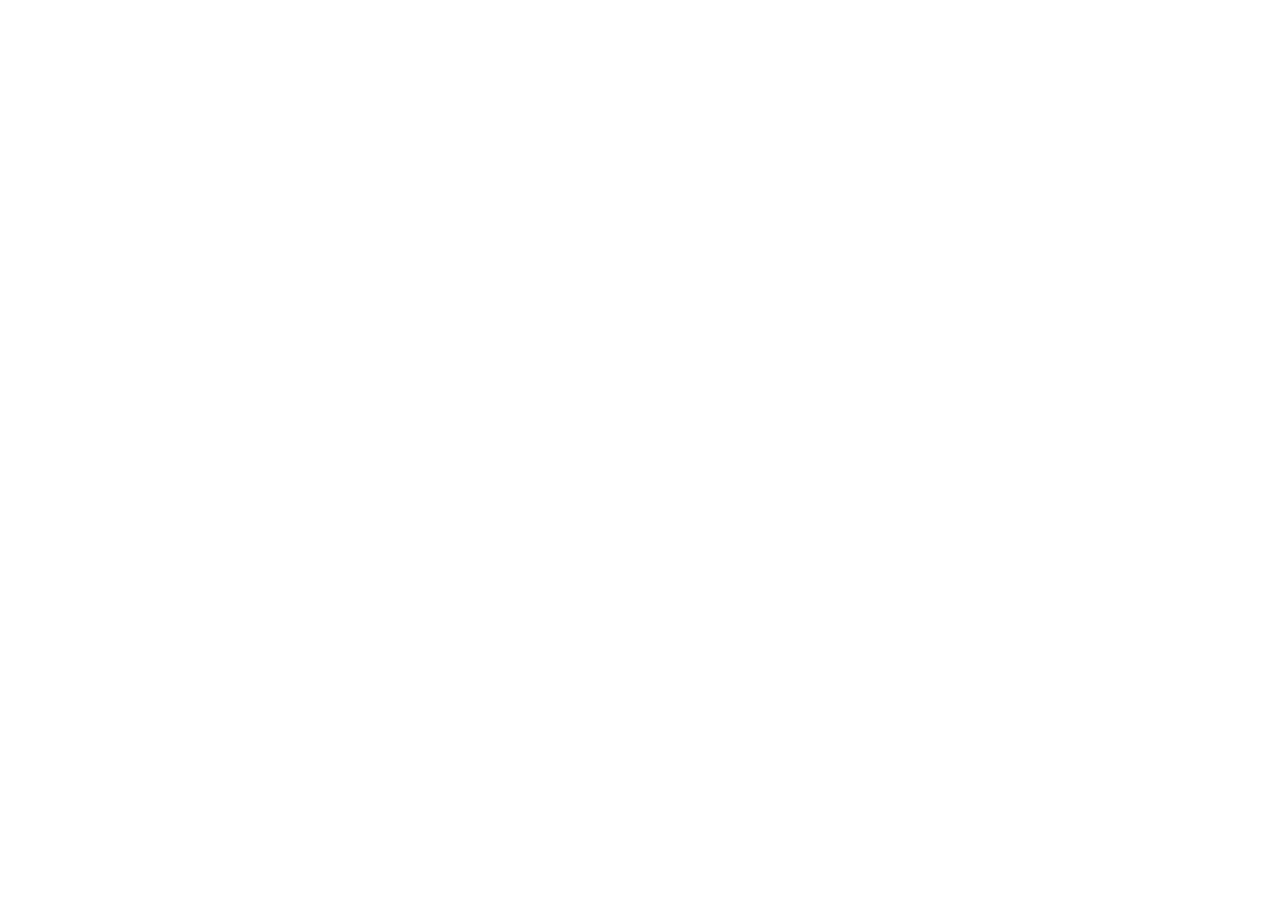
==== ThreePort/index.html @ b60ca123 "Build project for Three.js version of portfolio." ====
<!DOCTYPE html>
<html lang="en">
  <head>
    <meta charset="UTF-8" />
    <link rel="icon" type="image/svg+xml" href="favicon.svg" />
    <meta name="viewport" content="width=device-width, initial-scale=1.0" />
    <title>Vite App</title>
  </head>
  <body>
    <div id="app"></div>
    <script type="module" src="/main.js"></script>
  </body>
</html>
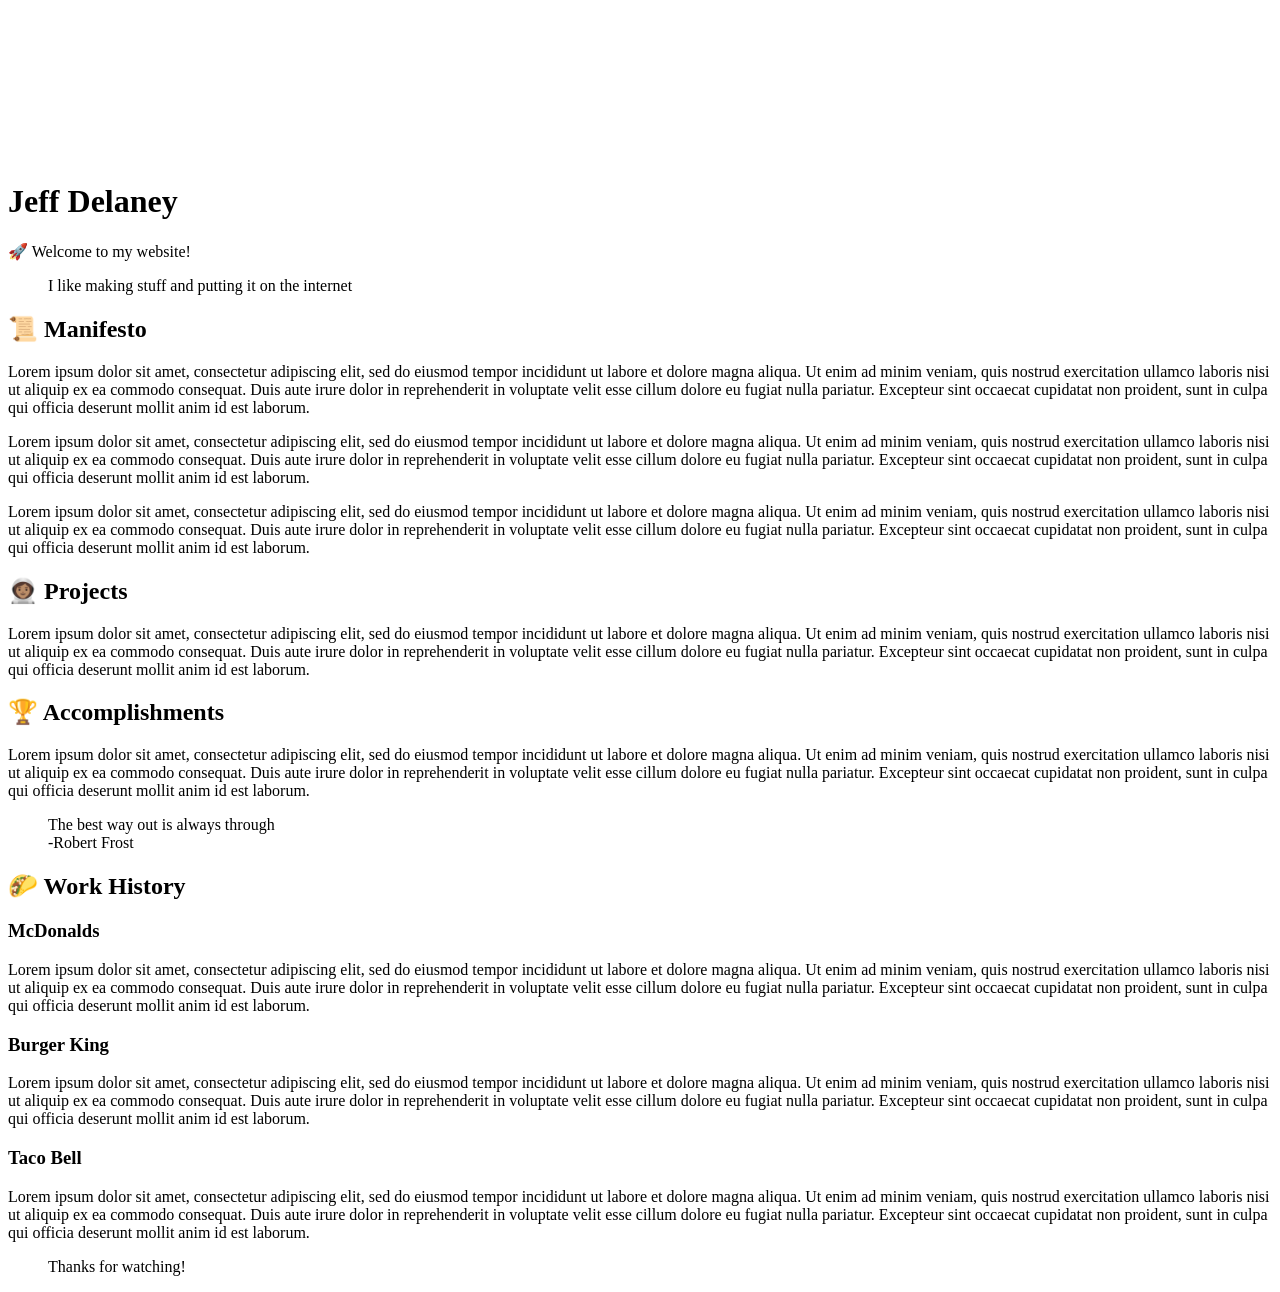
==== commit 08d13aa7: "Add placeholder text for bio." ====
--- a/ThreePort/index.html
+++ b/ThreePort/index.html
@@ -7,7 +7,81 @@
     <title>Vite App</title>
   </head>
   <body>
-    <div id="app"></div>
+    <canvas id="bg"></canvas>
+    <canvas id="bg"></canvas>   
+
+    <main>
+
+      <header>
+        <h1>Jeff Delaney</h1>
+        <p>🚀 Welcome to my website!</p>
+      </header>
+
+
+      <blockquote>
+        <p>I like making stuff and putting it on the internet</p>
+      </blockquote>
+
+      <section>
+        <h2>📜 Manifesto</h2>
+        <p>
+          Lorem ipsum dolor sit amet, consectetur adipiscing elit, sed do eiusmod tempor incididunt ut labore et dolore magna aliqua. Ut enim ad minim veniam, quis nostrud exercitation ullamco laboris nisi ut aliquip ex ea commodo consequat. Duis aute irure dolor in reprehenderit in voluptate velit esse cillum dolore eu fugiat nulla pariatur. Excepteur sint occaecat cupidatat non proident, sunt in culpa qui officia deserunt mollit anim id est laborum.
+        </p>
+
+        <p>
+          Lorem ipsum dolor sit amet, consectetur adipiscing elit, sed do eiusmod tempor incididunt ut labore et dolore magna aliqua. Ut enim ad minim veniam, quis nostrud exercitation ullamco laboris nisi ut aliquip ex ea commodo consequat. Duis aute irure dolor in reprehenderit in voluptate velit esse cillum dolore eu fugiat nulla pariatur. Excepteur sint occaecat cupidatat non proident, sunt in culpa qui officia deserunt mollit anim id est laborum.
+        </p>
+
+        <p>
+          Lorem ipsum dolor sit amet, consectetur adipiscing elit, sed do eiusmod tempor incididunt ut labore et dolore magna aliqua. Ut enim ad minim veniam, quis nostrud exercitation ullamco laboris nisi ut aliquip ex ea commodo consequat. Duis aute irure dolor in reprehenderit in voluptate velit esse cillum dolore eu fugiat nulla pariatur. Excepteur sint occaecat cupidatat non proident, sunt in culpa qui officia deserunt mollit anim id est laborum.
+        </p>
+
+      </section>
+
+      <section class="light">
+        <h2>👩🏽‍🚀 Projects</h2>
+
+        <p>
+          Lorem ipsum dolor sit amet, consectetur adipiscing elit, sed do eiusmod tempor incididunt ut labore et dolore magna aliqua. Ut enim ad minim veniam, quis nostrud exercitation ullamco laboris nisi ut aliquip ex ea commodo consequat. Duis aute irure dolor in reprehenderit in voluptate velit esse cillum dolore eu fugiat nulla pariatur. Excepteur sint occaecat cupidatat non proident, sunt in culpa qui officia deserunt mollit anim id est laborum.
+        </p>
+
+        <h2>🏆 Accomplishments</h2>
+
+        <p>
+          Lorem ipsum dolor sit amet, consectetur adipiscing elit, sed do eiusmod tempor incididunt ut labore et dolore magna aliqua. Ut enim ad minim veniam, quis nostrud exercitation ullamco laboris nisi ut aliquip ex ea commodo consequat. Duis aute irure dolor in reprehenderit in voluptate velit esse cillum dolore eu fugiat nulla pariatur. Excepteur sint occaecat cupidatat non proident, sunt in culpa qui officia deserunt mollit anim id est laborum.
+        </p>
+
+      </section>
+
+      <blockquote>
+        <p>The best way out is always through <br>-Robert Frost</p>
+      </blockquote>
+
+      <section class="left">
+        <h2>🌮 Work History</h2>
+
+        <h3>McDonalds</h3>
+        <p>
+          Lorem ipsum dolor sit amet, consectetur adipiscing elit, sed do eiusmod tempor incididunt ut labore et dolore magna aliqua. Ut enim ad minim veniam, quis nostrud exercitation ullamco laboris nisi ut aliquip ex ea commodo consequat. Duis aute irure dolor in reprehenderit in voluptate velit esse cillum dolore eu fugiat nulla pariatur. Excepteur sint occaecat cupidatat non proident, sunt in culpa qui officia deserunt mollit anim id est laborum.
+        </p>
+        <h3>Burger King</h3>
+        <p>
+          Lorem ipsum dolor sit amet, consectetur adipiscing elit, sed do eiusmod tempor incididunt ut labore et dolore magna aliqua. Ut enim ad minim veniam, quis nostrud exercitation ullamco laboris nisi ut aliquip ex ea commodo consequat. Duis aute irure dolor in reprehenderit in voluptate velit esse cillum dolore eu fugiat nulla pariatur. Excepteur sint occaecat cupidatat non proident, sunt in culpa qui officia deserunt mollit anim id est laborum.
+        </p>
+        <h3>Taco Bell</h3>
+        <p>
+          Lorem ipsum dolor sit amet, consectetur adipiscing elit, sed do eiusmod tempor incididunt ut labore et dolore magna aliqua. Ut enim ad minim veniam, quis nostrud exercitation ullamco laboris nisi ut aliquip ex ea commodo consequat. Duis aute irure dolor in reprehenderit in voluptate velit esse cillum dolore eu fugiat nulla pariatur. Excepteur sint occaecat cupidatat non proident, sunt in culpa qui officia deserunt mollit anim id est laborum.
+        </p>
+
+      </section>
+
+      <blockquote>
+        <p>Thanks for watching!</p>
+      </blockquote>
+
+
+    </main>
+    
     <script type="module" src="/main.js"></script>
   </body>
 </html>
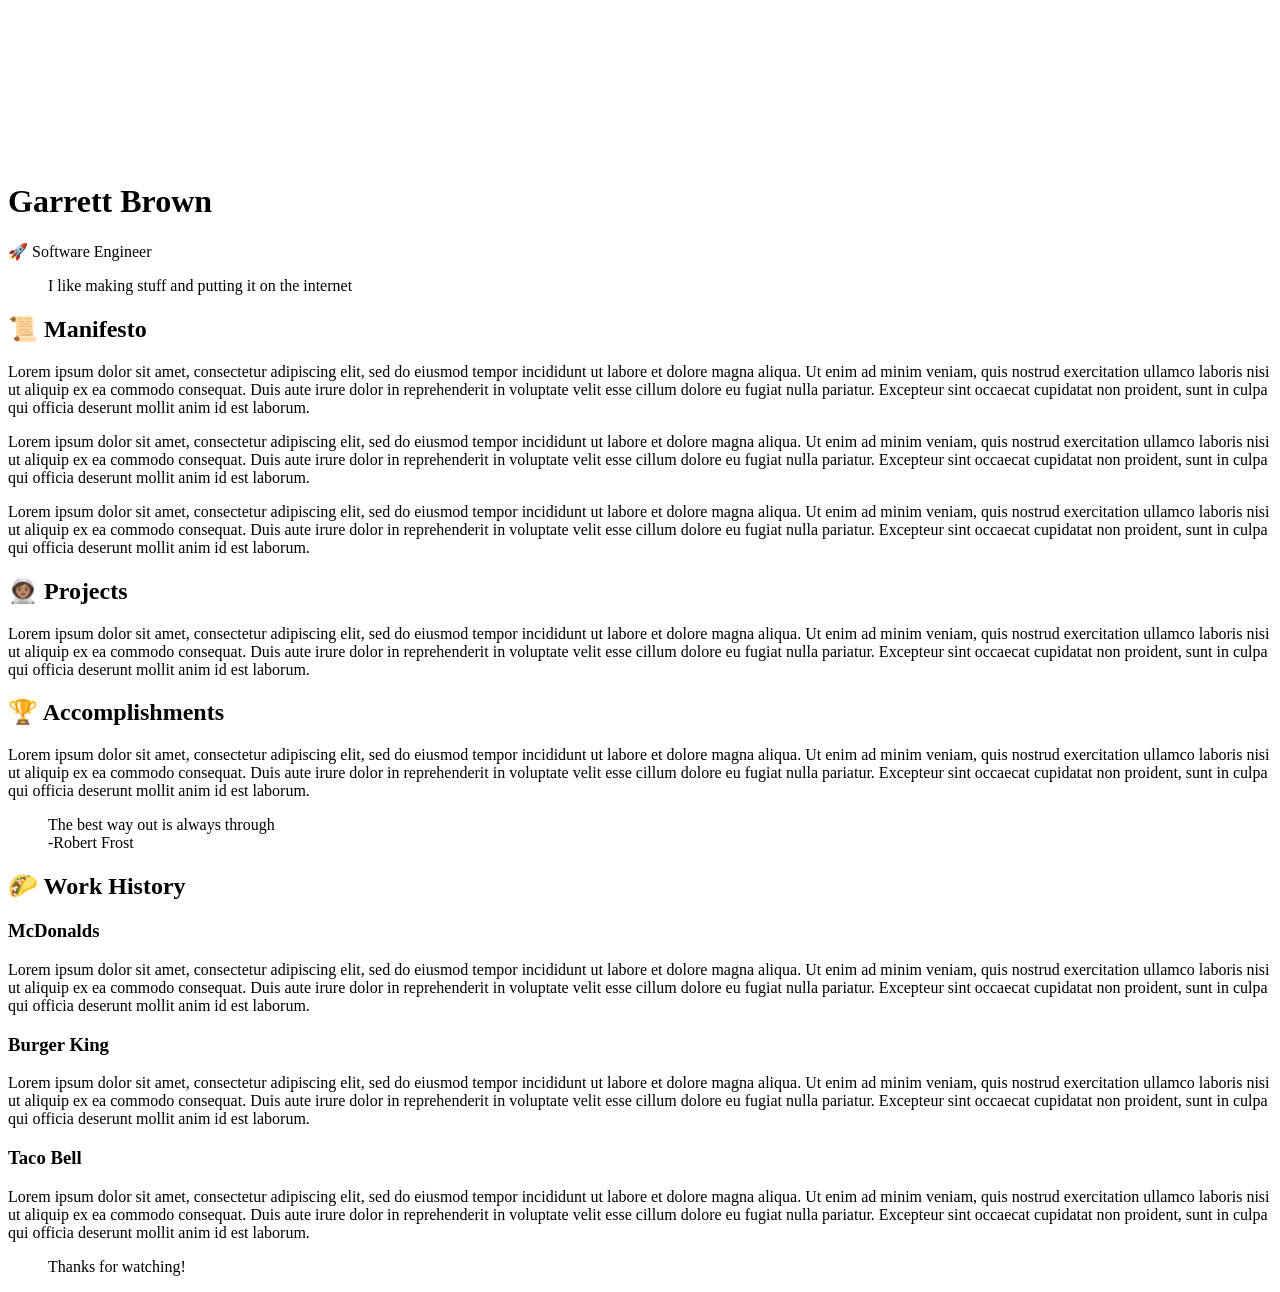
==== commit 40cb7adf: "Change header text." ====
--- a/ThreePort/index.html
+++ b/ThreePort/index.html
@@ -13,8 +13,8 @@
     <main>
 
       <header>
-        <h1>Jeff Delaney</h1>
-        <p>🚀 Welcome to my website!</p>
+        <h1>Garrett Brown</h1>
+        <p>🚀 Software Engineer</p>
       </header>
 
 
@@ -81,7 +81,7 @@
 
 
     </main>
-    
+
     <script type="module" src="/main.js"></script>
   </body>
 </html>
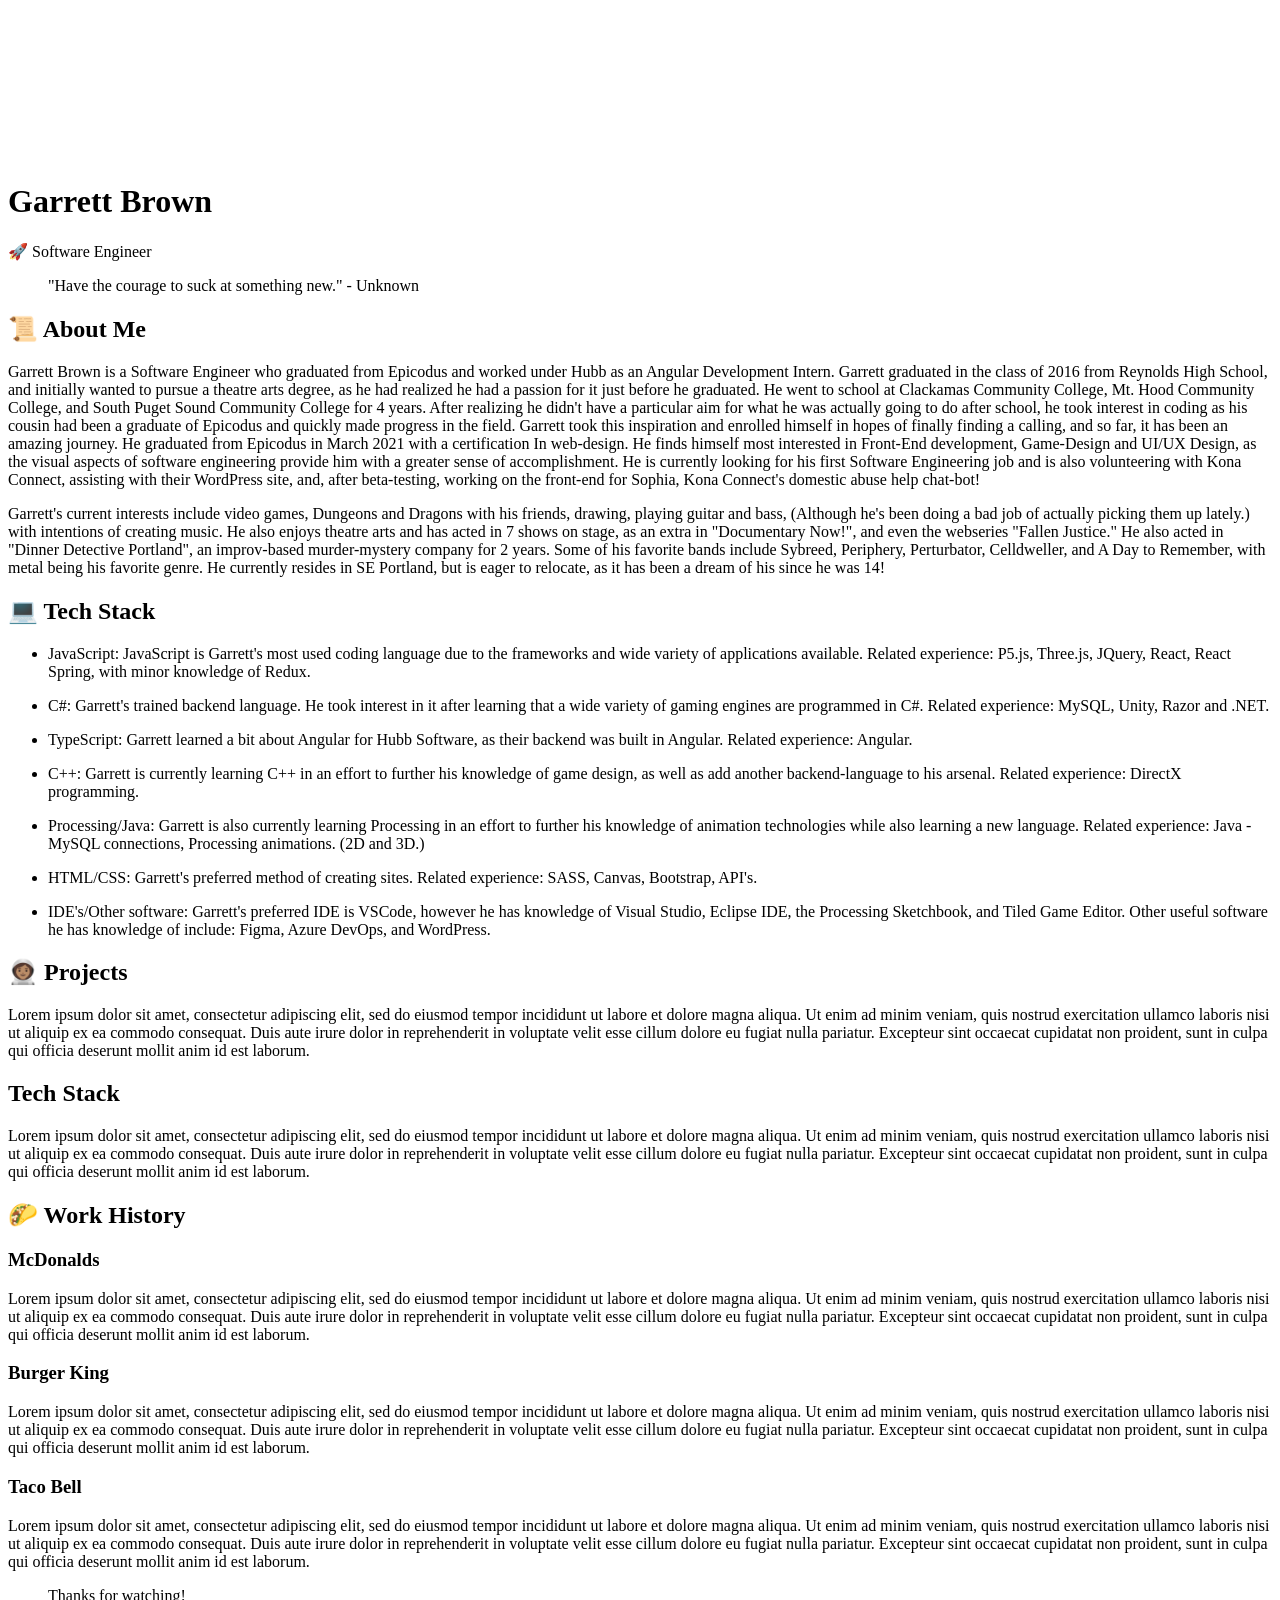
==== commit 31d4a7a5: "Change Torus color, remove x rotation to prevent clipping, add about me and tech stack." ====
--- a/ThreePort/index.html
+++ b/ThreePort/index.html
@@ -19,23 +19,54 @@
 
 
       <blockquote>
-        <p>I like making stuff and putting it on the internet</p>
+        <p>"Have the courage to suck at something new." - Unknown</p>
       </blockquote>
 
       <section>
-        <h2>📜 Manifesto</h2>
-        <p>
-          Lorem ipsum dolor sit amet, consectetur adipiscing elit, sed do eiusmod tempor incididunt ut labore et dolore magna aliqua. Ut enim ad minim veniam, quis nostrud exercitation ullamco laboris nisi ut aliquip ex ea commodo consequat. Duis aute irure dolor in reprehenderit in voluptate velit esse cillum dolore eu fugiat nulla pariatur. Excepteur sint occaecat cupidatat non proident, sunt in culpa qui officia deserunt mollit anim id est laborum.
-        </p>
+        <h2>📜 About Me</h2>
+        <p>Garrett Brown is a Software Engineer who graduated from Epicodus and worked under Hubb as an Angular Development Intern. Garrett graduated in the class of 2016 from Reynolds High School, and initially wanted to pursue a theatre arts degree, 
+          as he had realized he had a passion for it just before he graduated. He went to school at Clackamas Community College, Mt. Hood Community College, and
+          South Puget Sound Community College for 4 years. After realizing he didn't have a particular aim for what he was
+          actually going to do after school, he took interest in coding as his cousin had been a graduate of Epicodus and
+          quickly made progress in the field. Garrett took this inspiration and enrolled himself in hopes of finally finding
+          a calling, and so far, it has been an amazing journey. He graduated from Epicodus in March 2021 with a certification
+          In web-design. He finds himself most interested in Front-End development, Game-Design and UI/UX Design, as the visual 
+          aspects of software engineering provide him with a greater sense of accomplishment. He is currently looking for his first Software Engineering job and is also volunteering with Kona Connect, assisting with their WordPress site, and, after beta-testing, working on the front-end for Sophia, Kona Connect's domestic abuse help chat-bot!
+          </p>
+        <p>Garrett's current interests include video games, Dungeons and Dragons with his friends, drawing, playing guitar
+          and bass, (Although he's been doing a bad job of actually picking them up lately.) with intentions of creating
+          music. He also enjoys theatre arts and has acted in 7 shows on stage, as an extra in "Documentary Now!", and even
+          the webseries "Fallen Justice." He also acted in "Dinner Detective Portland", an improv-based murder-mystery
+          company for 2 years. Some of his favorite bands include Sybreed, Periphery, Perturbator, Celldweller, and A Day to
+          Remember, with metal being his favorite genre. He currently resides in SE Portland, but is eager to relocate, as it has been a dream of his since he was 14! </p>
 
-        <p>
-          Lorem ipsum dolor sit amet, consectetur adipiscing elit, sed do eiusmod tempor incididunt ut labore et dolore magna aliqua. Ut enim ad minim veniam, quis nostrud exercitation ullamco laboris nisi ut aliquip ex ea commodo consequat. Duis aute irure dolor in reprehenderit in voluptate velit esse cillum dolore eu fugiat nulla pariatur. Excepteur sint occaecat cupidatat non proident, sunt in culpa qui officia deserunt mollit anim id est laborum.
-        </p>
+      </section>
 
-        <p>
-          Lorem ipsum dolor sit amet, consectetur adipiscing elit, sed do eiusmod tempor incididunt ut labore et dolore magna aliqua. Ut enim ad minim veniam, quis nostrud exercitation ullamco laboris nisi ut aliquip ex ea commodo consequat. Duis aute irure dolor in reprehenderit in voluptate velit esse cillum dolore eu fugiat nulla pariatur. Excepteur sint occaecat cupidatat non proident, sunt in culpa qui officia deserunt mollit anim id est laborum.
-        </p>
-
+      <section>
+        <h2>💻 Tech Stack</h2>
+        <ul>
+          <li>
+            <p><span class="highlight">JavaScript:</span> JavaScript is Garrett's most used coding language due to the frameworks and wide variety of applications available. Related experience: P5.js, Three.js, JQuery, React, React Spring, with minor knowledge of Redux.</p>
+          </li>
+          <li>
+            <p><span class="highlight">C#:</span> Garrett's trained backend language. He took interest in it after learning that a wide variety of gaming engines are programmed in C#. Related experience: MySQL, Unity, Razor and .NET.</p>
+          </li>
+          <li>
+            <p><span class="highlight">TypeScript:</span> Garrett learned a bit about Angular for Hubb Software, as their backend was built in Angular. Related experience: Angular.</p>
+          </li>
+          <li>
+            <p><span class="highlight">C++:</span> Garrett is currently learning C++ in an effort to further his knowledge of game design, as well as add another backend-language to his arsenal. Related experience: DirectX programming.</p>
+          </li>
+          <li>
+            <p><span class="highlight">Processing/Java:</span> Garrett is also currently learning Processing in an effort to further his knowledge of animation technologies while also learning a new language. Related experience: Java - MySQL connections, Processing animations. (2D and 3D.)</p>
+          </li>
+          <li>
+            <p><span class="highlight">HTML/CSS:</span> Garrett's preferred method of creating sites. Related experience: SASS, Canvas, Bootstrap, API's.</p>
+          </li>
+          <li>
+            <p><span class="highlight">IDE's/Other software:</span> Garrett's preferred IDE is VSCode, however he has knowledge of Visual Studio, Eclipse IDE, the Processing Sketchbook, and Tiled Game Editor. Other useful software he has knowledge of include: Figma, Azure DevOps, and WordPress.</p>
+          </li>
+        </ul>
       </section>
 
       <section class="light">
@@ -45,17 +76,13 @@
           Lorem ipsum dolor sit amet, consectetur adipiscing elit, sed do eiusmod tempor incididunt ut labore et dolore magna aliqua. Ut enim ad minim veniam, quis nostrud exercitation ullamco laboris nisi ut aliquip ex ea commodo consequat. Duis aute irure dolor in reprehenderit in voluptate velit esse cillum dolore eu fugiat nulla pariatur. Excepteur sint occaecat cupidatat non proident, sunt in culpa qui officia deserunt mollit anim id est laborum.
         </p>
 
-        <h2>🏆 Accomplishments</h2>
+        <h2>Tech Stack</h2>
 
         <p>
           Lorem ipsum dolor sit amet, consectetur adipiscing elit, sed do eiusmod tempor incididunt ut labore et dolore magna aliqua. Ut enim ad minim veniam, quis nostrud exercitation ullamco laboris nisi ut aliquip ex ea commodo consequat. Duis aute irure dolor in reprehenderit in voluptate velit esse cillum dolore eu fugiat nulla pariatur. Excepteur sint occaecat cupidatat non proident, sunt in culpa qui officia deserunt mollit anim id est laborum.
         </p>
 
       </section>
-
-      <blockquote>
-        <p>The best way out is always through <br>-Robert Frost</p>
-      </blockquote>
 
       <section class="left">
         <h2>🌮 Work History</h2>
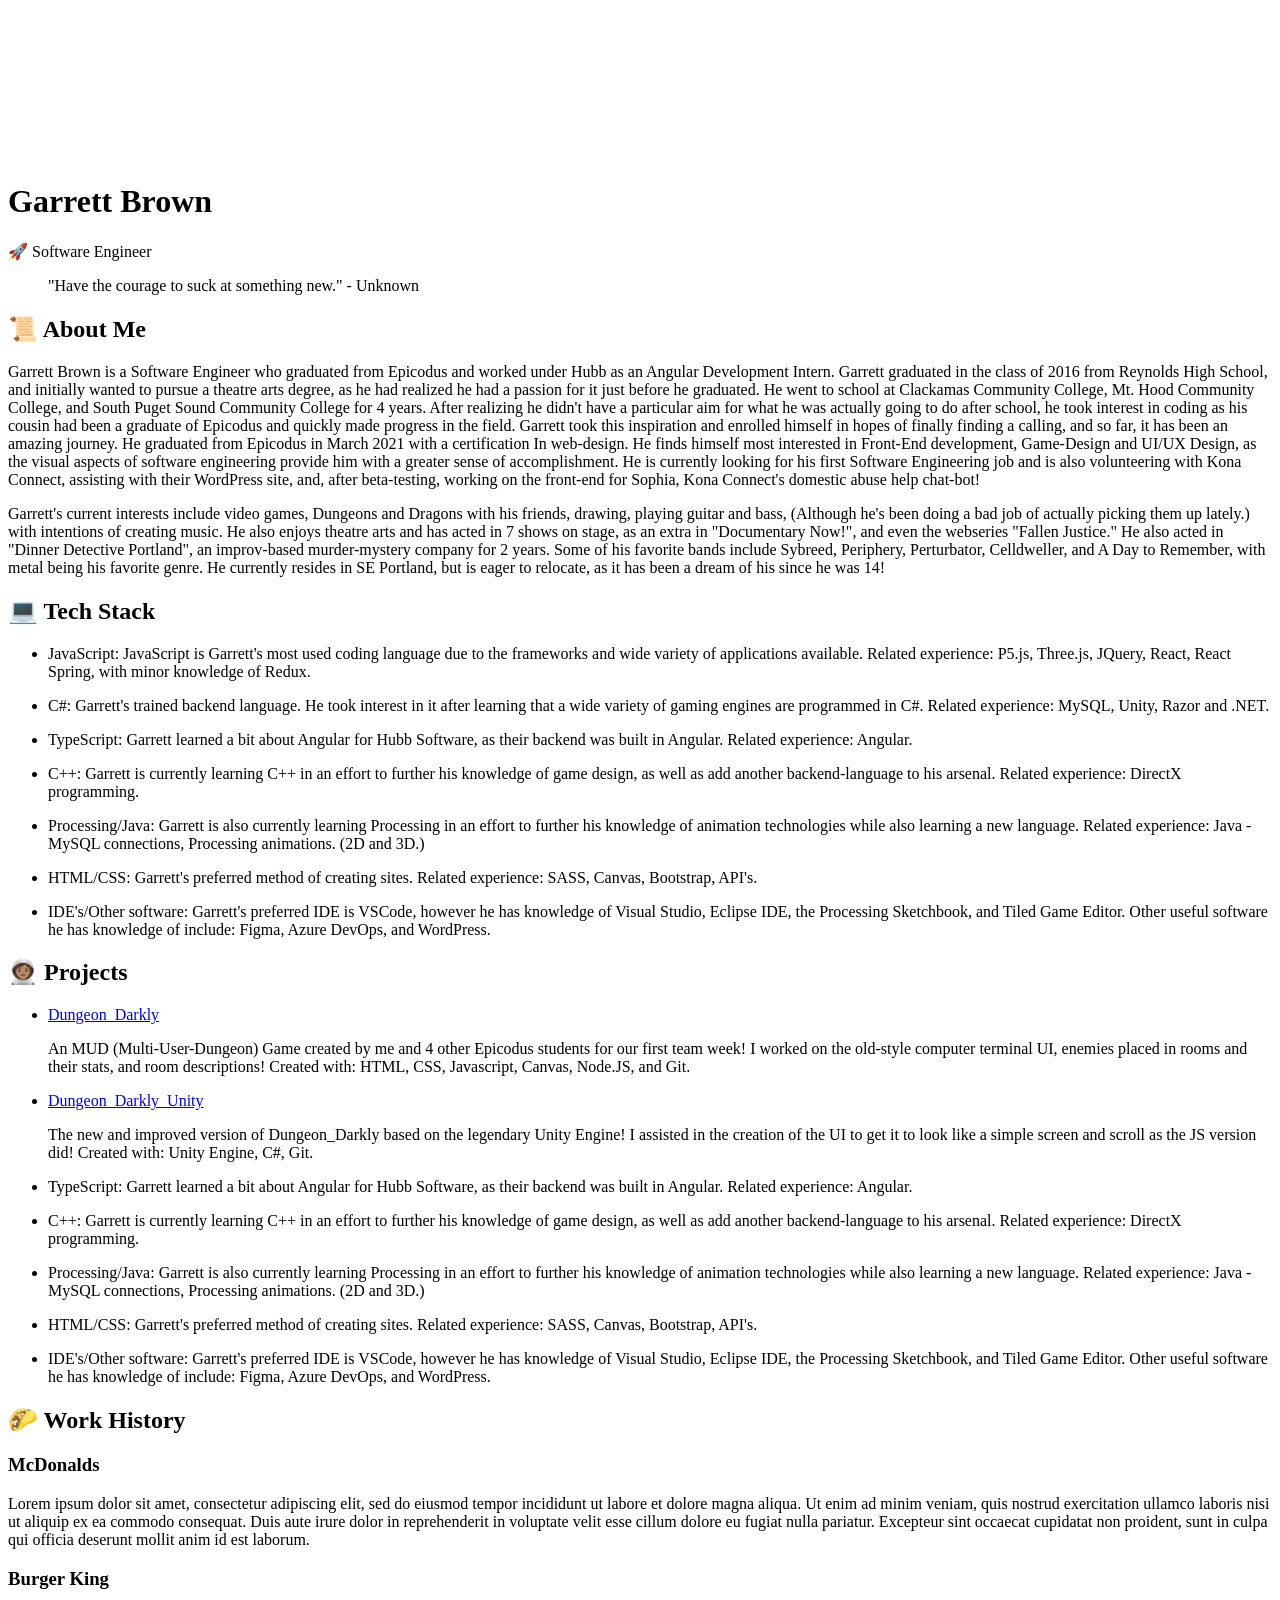
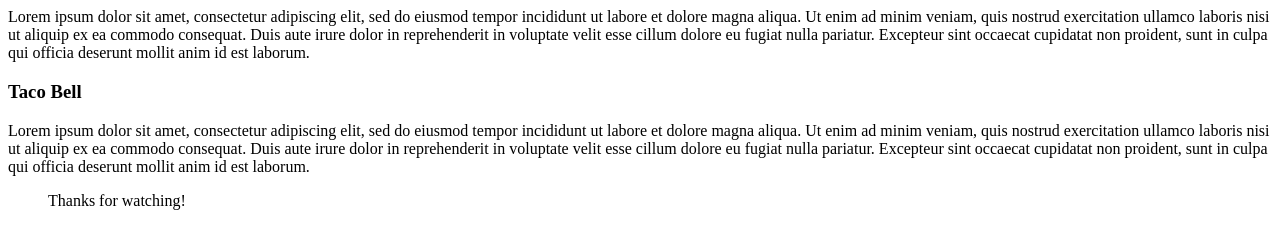
==== commit cd856851: "Add tech stack, start adding projects." ====
--- a/ThreePort/index.html
+++ b/ThreePort/index.html
@@ -71,16 +71,34 @@
 
       <section class="light">
         <h2>👩🏽‍🚀 Projects</h2>
-
-        <p>
-          Lorem ipsum dolor sit amet, consectetur adipiscing elit, sed do eiusmod tempor incididunt ut labore et dolore magna aliqua. Ut enim ad minim veniam, quis nostrud exercitation ullamco laboris nisi ut aliquip ex ea commodo consequat. Duis aute irure dolor in reprehenderit in voluptate velit esse cillum dolore eu fugiat nulla pariatur. Excepteur sint occaecat cupidatat non proident, sunt in culpa qui officia deserunt mollit anim id est laborum.
+        <ul>
+          <li><a href="https://github.com/GarrettBrown-dev/Dungeon_Darkly">Dungeon_Darkly</a>
+              <p>An MUD (Multi-User-Dungeon) Game created by me and 4 other Epicodus students for our first team week! I
+                worked on the old-style computer terminal UI, enemies placed in rooms and their stats, and room descriptions!
+                Created with: <span class="highlight">HTML, CSS, Javascript, Canvas, Node.JS, and Git.</span></p>
+          </li>
+          <li><a href="https://github.com/GarrettBrown-dev/Dungeon_Darkly_Unity">Dungeon_Darkly_Unity</a>
+              <p>The new and improved version of Dungeon_Darkly based on the legendary Unity Engine! I assisted in the
+              creation of the UI to get it to look like a simple screen and scroll as the JS version did! Created with:
+              <span class="highlight">Unity Engine, C#, Git.</span>
         </p>
-
-        <h2>Tech Stack</h2>
-
-        <p>
-          Lorem ipsum dolor sit amet, consectetur adipiscing elit, sed do eiusmod tempor incididunt ut labore et dolore magna aliqua. Ut enim ad minim veniam, quis nostrud exercitation ullamco laboris nisi ut aliquip ex ea commodo consequat. Duis aute irure dolor in reprehenderit in voluptate velit esse cillum dolore eu fugiat nulla pariatur. Excepteur sint occaecat cupidatat non proident, sunt in culpa qui officia deserunt mollit anim id est laborum.
-        </p>
+          </li>
+          <li>
+            <p><span class="highlight">TypeScript:</span> Garrett learned a bit about Angular for Hubb Software, as their backend was built in Angular. Related experience: Angular.</p>
+          </li>
+          <li>
+            <p><span class="highlight">C++:</span> Garrett is currently learning C++ in an effort to further his knowledge of game design, as well as add another backend-language to his arsenal. Related experience: DirectX programming.</p>
+          </li>
+          <li>
+            <p><span class="highlight">Processing/Java:</span> Garrett is also currently learning Processing in an effort to further his knowledge of animation technologies while also learning a new language. Related experience: Java - MySQL connections, Processing animations. (2D and 3D.)</p>
+          </li>
+          <li>
+            <p><span class="highlight">HTML/CSS:</span> Garrett's preferred method of creating sites. Related experience: SASS, Canvas, Bootstrap, API's.</p>
+          </li>
+          <li>
+            <p><span class="highlight">IDE's/Other software:</span> Garrett's preferred IDE is VSCode, however he has knowledge of Visual Studio, Eclipse IDE, the Processing Sketchbook, and Tiled Game Editor. Other useful software he has knowledge of include: Figma, Azure DevOps, and WordPress.</p>
+          </li>
+        </ul>
 
       </section>
 
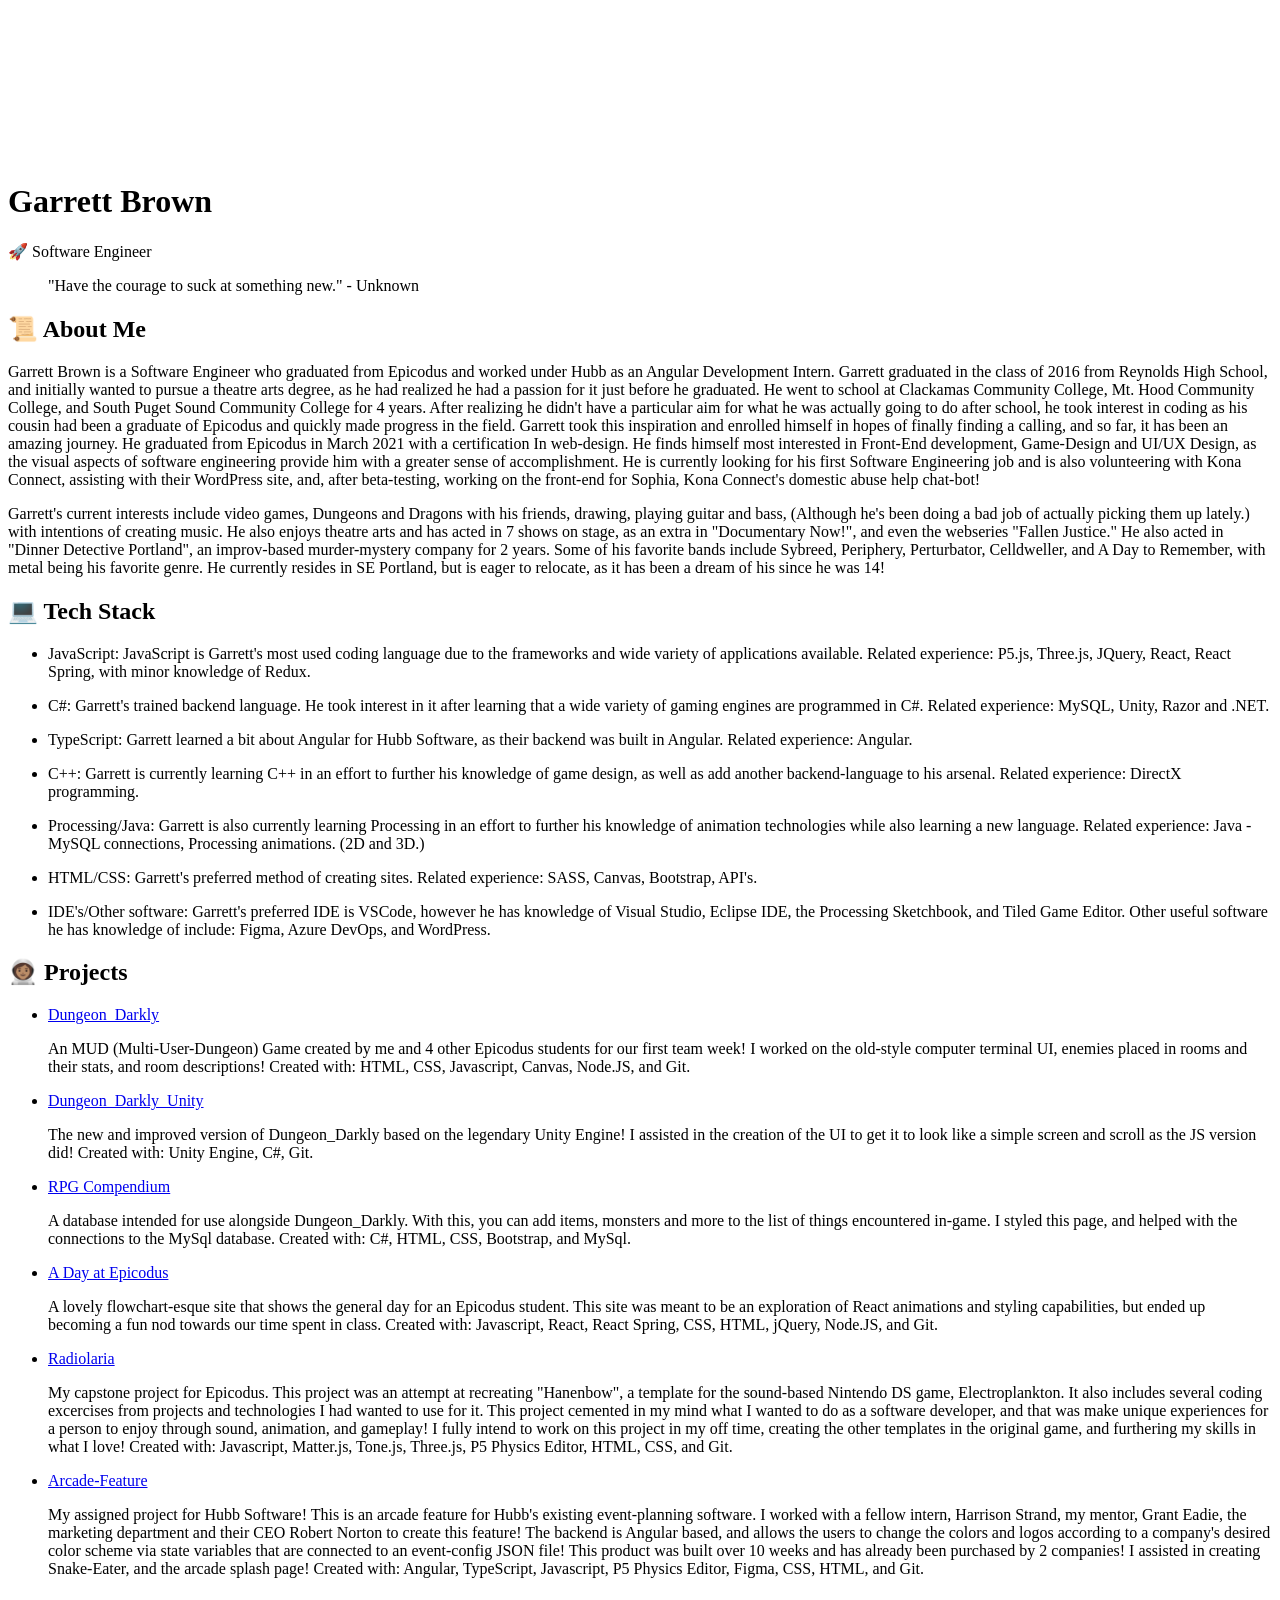
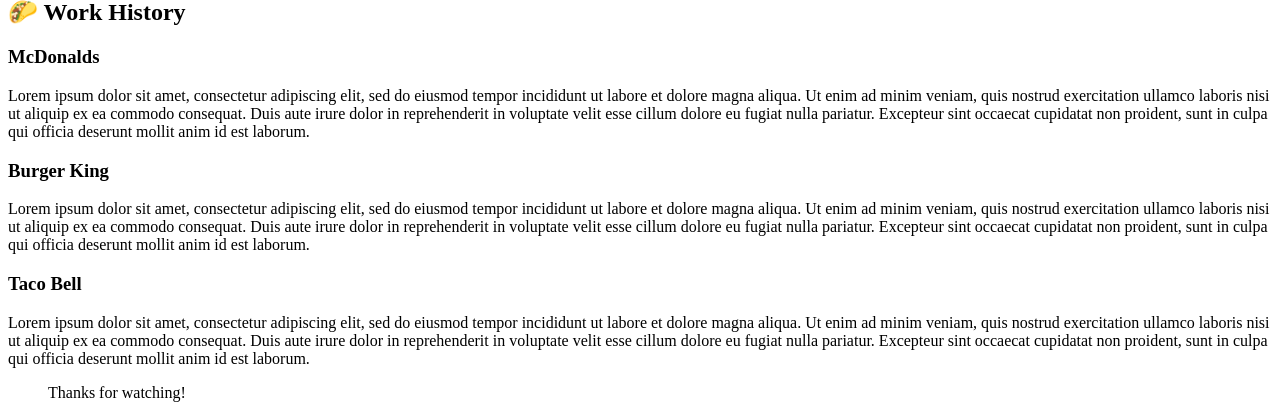
==== commit c335cb84: "Finish projects section." ====
--- a/ThreePort/index.html
+++ b/ThreePort/index.html
@@ -80,23 +80,39 @@
           <li><a href="https://github.com/GarrettBrown-dev/Dungeon_Darkly_Unity">Dungeon_Darkly_Unity</a>
               <p>The new and improved version of Dungeon_Darkly based on the legendary Unity Engine! I assisted in the
               creation of the UI to get it to look like a simple screen and scroll as the JS version did! Created with:
-              <span class="highlight">Unity Engine, C#, Git.</span>
-        </p>
+              <span class="highlight">Unity Engine, C#, Git.</span></p>
           </li>
           <li>
-            <p><span class="highlight">TypeScript:</span> Garrett learned a bit about Angular for Hubb Software, as their backend was built in Angular. Related experience: Angular.</p>
+            <a href="https://github.com/GarrettBrown-dev/RpgCompendium">RPG Compendium</a>
+            <p>A database intended for use alongside Dungeon_Darkly. With this, you can add items, monsters and more to the
+              list of things encountered in-game. I styled this page, and helped with the connections to the MySql database.
+              Created with: <span class="highlight">C#, HTML, CSS, Bootstrap, and MySql.</span></p>
           </li>
           <li>
-            <p><span class="highlight">C++:</span> Garrett is currently learning C++ in an effort to further his knowledge of game design, as well as add another backend-language to his arsenal. Related experience: DirectX programming.</p>
+            <a href="https://github.com/GarrettBrown-dev/choose-your-own-adventure">A Day at Epicodus</a>
+            <p>A lovely flowchart-esque site that shows the general day for an Epicodus student. This site was meant to be
+            an exploration of React animations and styling capabilities, but ended up becoming a fun nod towards our time
+            spent in class.
+            Created with: <span class="highlight">Javascript, React, React Spring, CSS, HTML, jQuery, Node.JS, and
+            Git.</span></p>
           </li>
           <li>
-            <p><span class="highlight">Processing/Java:</span> Garrett is also currently learning Processing in an effort to further his knowledge of animation technologies while also learning a new language. Related experience: Java - MySQL connections, Processing animations. (2D and 3D.)</p>
+            <a href="https://github.com/GarrettBrown-dev/Radiolaria">Radiolaria</a>
+            <p>My capstone project for Epicodus. This project was an attempt at recreating "Hanenbow", a template for the
+            sound-based Nintendo DS game, Electroplankton. It also includes several coding excercises from projects and
+            technologies I had wanted to use for it. This project cemented in my mind what I wanted to do as a software
+            developer, and that was make unique experiences for a person to enjoy through sound, animation, and gameplay!
+            I fully intend to work on this project in my off time, creating the other templates in the original game, and
+            furthering my skills in what I love! Created with: <span class="highlight">Javascript, Matter.js, Tone.js,
+            Three.js, P5 Physics Editor, HTML, CSS, and Git.</span></p>
           </li>
           <li>
-            <p><span class="highlight">HTML/CSS:</span> Garrett's preferred method of creating sites. Related experience: SASS, Canvas, Bootstrap, API's.</p>
-          </li>
-          <li>
-            <p><span class="highlight">IDE's/Other software:</span> Garrett's preferred IDE is VSCode, however he has knowledge of Visual Studio, Eclipse IDE, the Processing Sketchbook, and Tiled Game Editor. Other useful software he has knowledge of include: Figma, Azure DevOps, and WordPress.</p>
+            <a href="https://github.com/GarrettBrown-dev/template-monster-arcade-feature">Arcade-Feature</a>
+        <p>My assigned project for Hubb Software! This is an arcade feature for Hubb's existing event-planning software. I worked with a fellow intern, Harrison Strand, 
+           my mentor, Grant Eadie, the marketing department and their CEO Robert Norton to create this feature! The backend is Angular based, and allows the users to change 
+           the colors and logos according to a company's desired color scheme via state variables that are connected to an event-config JSON file! This product was built over 
+           10 weeks and has already been purchased by 2 companies! I assisted in creating Snake-Eater, and the arcade splash page!
+           Created with: <span class="highlight">Angular, TypeScript, Javascript, P5 Physics Editor, Figma, CSS, HTML, and Git.</span></p>
           </li>
         </ul>
 
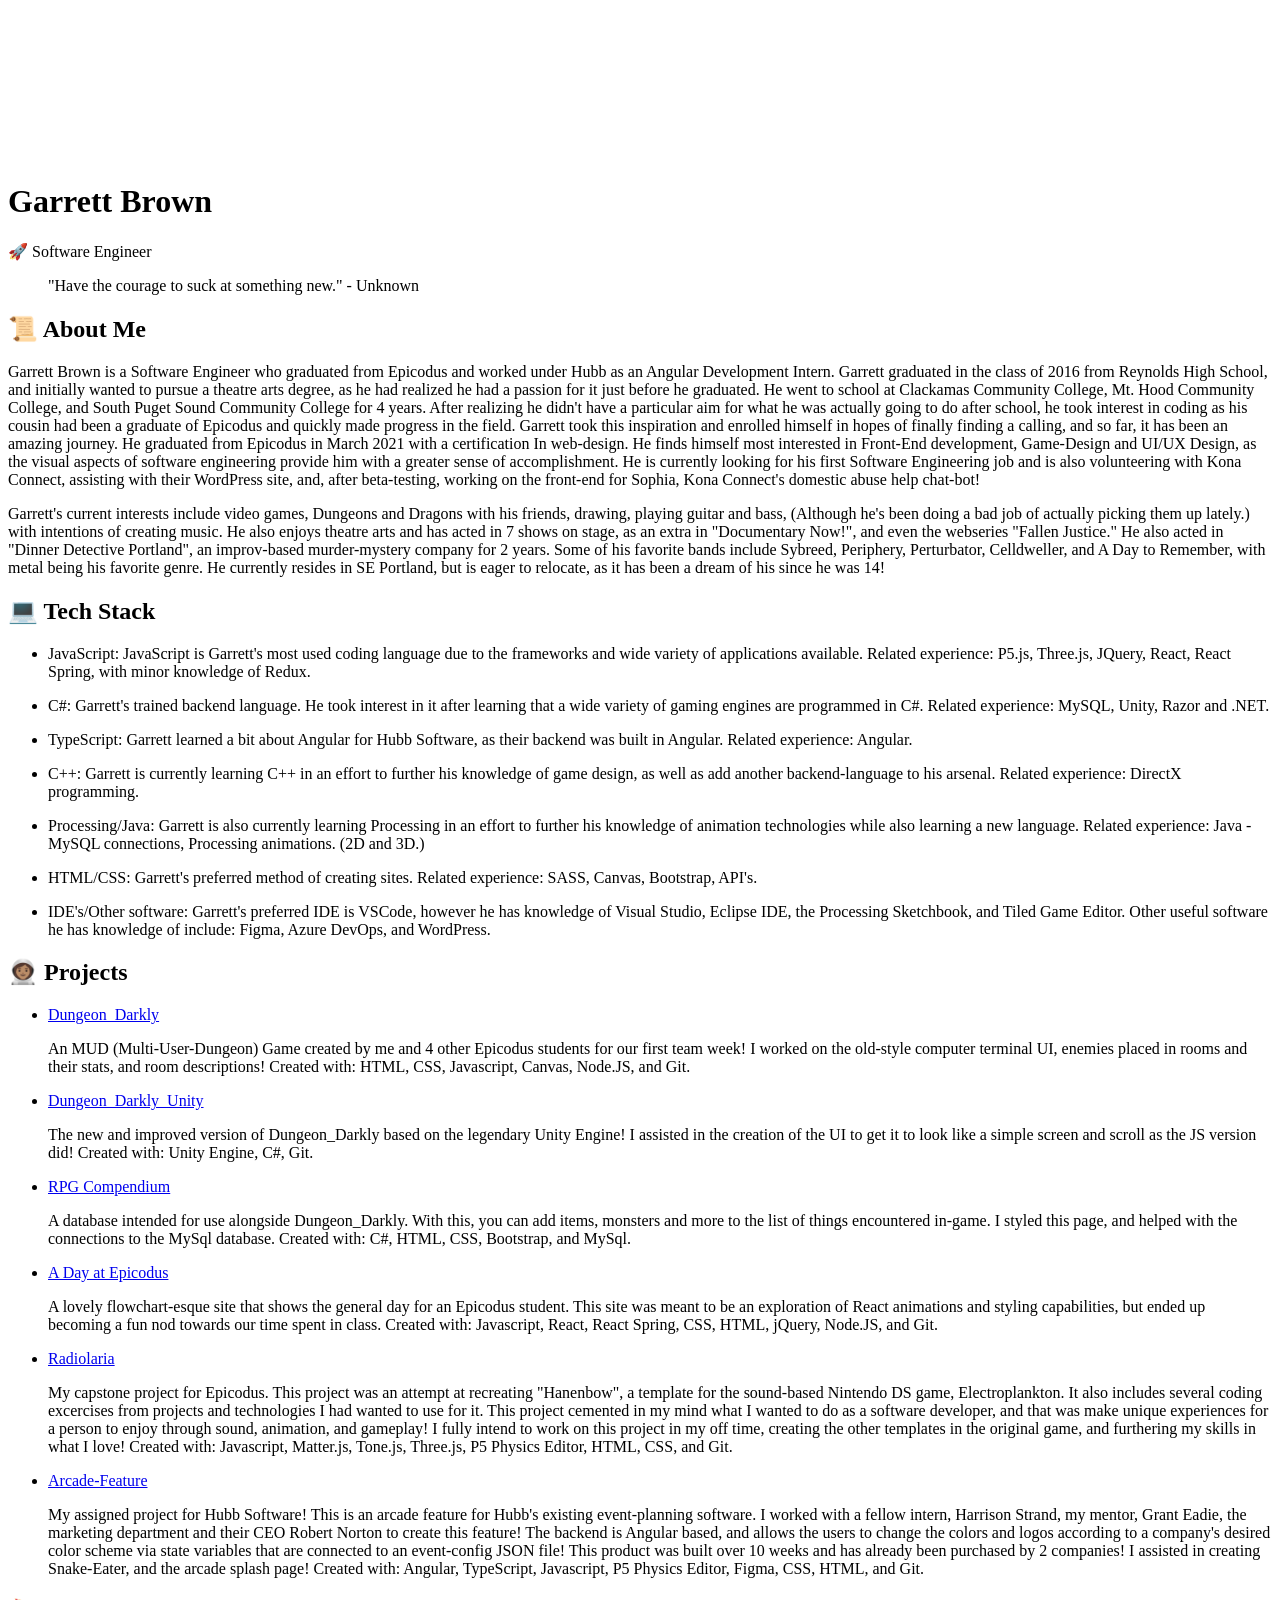
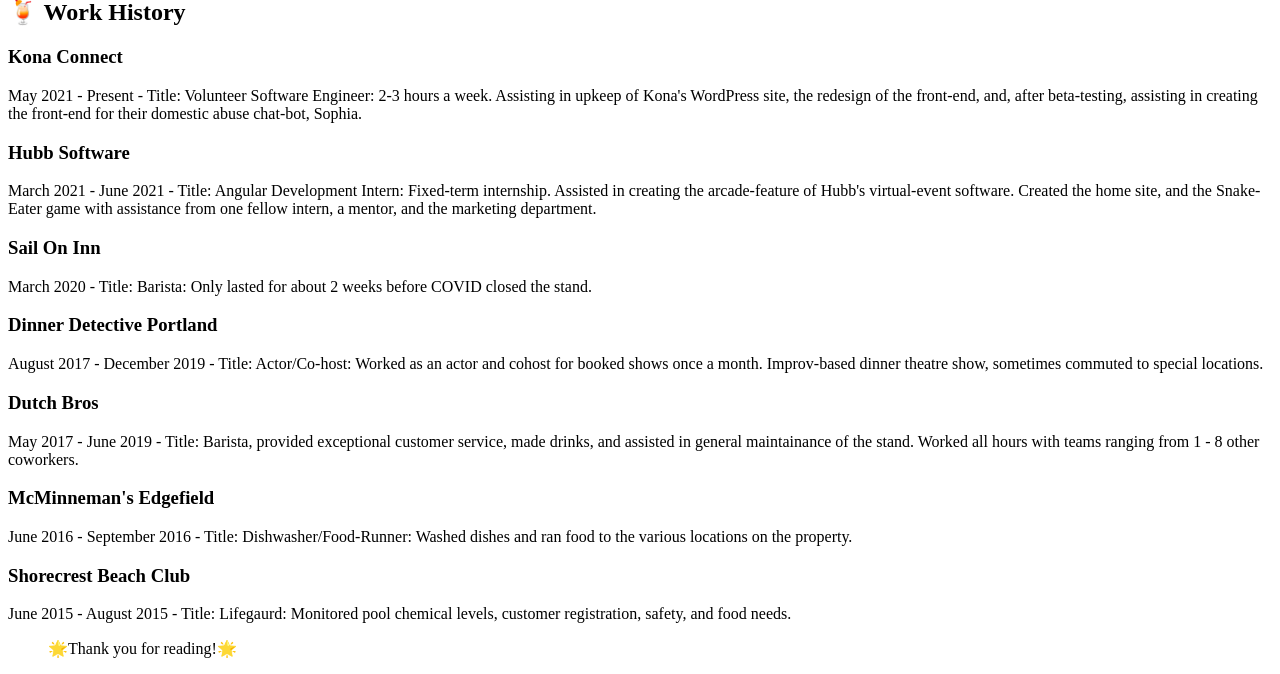
==== commit a3dbcd07: "Finish work section, clean up code." ====
--- a/ThreePort/index.html
+++ b/ThreePort/index.html
@@ -119,25 +119,43 @@
       </section>
 
       <section class="left">
-        <h2>🌮 Work History</h2>
+        <h2>🍹 Work History</h2>
 
-        <h3>McDonalds</h3>
+        <h3>Kona Connect</h3>
         <p>
-          Lorem ipsum dolor sit amet, consectetur adipiscing elit, sed do eiusmod tempor incididunt ut labore et dolore magna aliqua. Ut enim ad minim veniam, quis nostrud exercitation ullamco laboris nisi ut aliquip ex ea commodo consequat. Duis aute irure dolor in reprehenderit in voluptate velit esse cillum dolore eu fugiat nulla pariatur. Excepteur sint occaecat cupidatat non proident, sunt in culpa qui officia deserunt mollit anim id est laborum.
+          May 2021 - Present - Title: Volunteer Software Engineer: 2-3 hours a week. Assisting in upkeep of Kona's WordPress site, the redesign of the front-end,
+          and, after beta-testing, assisting in creating the front-end for their domestic abuse chat-bot, Sophia.</p>
         </p>
-        <h3>Burger King</h3>
+        <h3>Hubb Software</h3>
         <p>
-          Lorem ipsum dolor sit amet, consectetur adipiscing elit, sed do eiusmod tempor incididunt ut labore et dolore magna aliqua. Ut enim ad minim veniam, quis nostrud exercitation ullamco laboris nisi ut aliquip ex ea commodo consequat. Duis aute irure dolor in reprehenderit in voluptate velit esse cillum dolore eu fugiat nulla pariatur. Excepteur sint occaecat cupidatat non proident, sunt in culpa qui officia deserunt mollit anim id est laborum.
+          March 2021 - June 2021 - Title: Angular Development Intern: Fixed-term internship. Assisted in creating the arcade-feature of Hubb's virtual-event software.
+          Created the home site, and the Snake-Eater game with assistance from one fellow intern, a mentor, and the marketing department.
         </p>
-        <h3>Taco Bell</h3>
+        <h3>Sail On Inn</h3>
         <p>
-          Lorem ipsum dolor sit amet, consectetur adipiscing elit, sed do eiusmod tempor incididunt ut labore et dolore magna aliqua. Ut enim ad minim veniam, quis nostrud exercitation ullamco laboris nisi ut aliquip ex ea commodo consequat. Duis aute irure dolor in reprehenderit in voluptate velit esse cillum dolore eu fugiat nulla pariatur. Excepteur sint occaecat cupidatat non proident, sunt in culpa qui officia deserunt mollit anim id est laborum.
+          March 2020 - Title: Barista: Only lasted for about 2 weeks before COVID closed the stand. 
         </p>
+        <h3>Dinner Detective Portland</h3>
+        <p>
+          August 2017 - December 2019 - Title: Actor/Co-host: Worked as an actor and cohost for booked shows once a month. Improv-based dinner theatre
+          show, sometimes commuted to special locations.
+        </p>
+        <h3>Dutch Bros</h3>
+          <p>May 2017 - June 2019 - Title: Barista, provided exceptional customer service, made drinks, and assisted in general maintainance
+            of the stand. Worked all hours with teams ranging from 1 - 8 other coworkers.
+          </p>
+        <h3>McMinneman's Edgefield</h3>
+          <p>June 2016 - September 2016 - Title: Dishwasher/Food-Runner: Washed dishes and ran food to the various locations on the property.
+          </p>
+          <h3>Shorecrest Beach Club</h3>
+          <p>June 2015 - August 2015 - Title: Lifegaurd: Monitored pool chemical levels, customer registration, safety, and food needs.
+          </p>
+        </li>
 
       </section>
 
       <blockquote>
-        <p>Thanks for watching!</p>
+        <p>🌟Thank you for reading!🌟</p>
       </blockquote>
 
 
